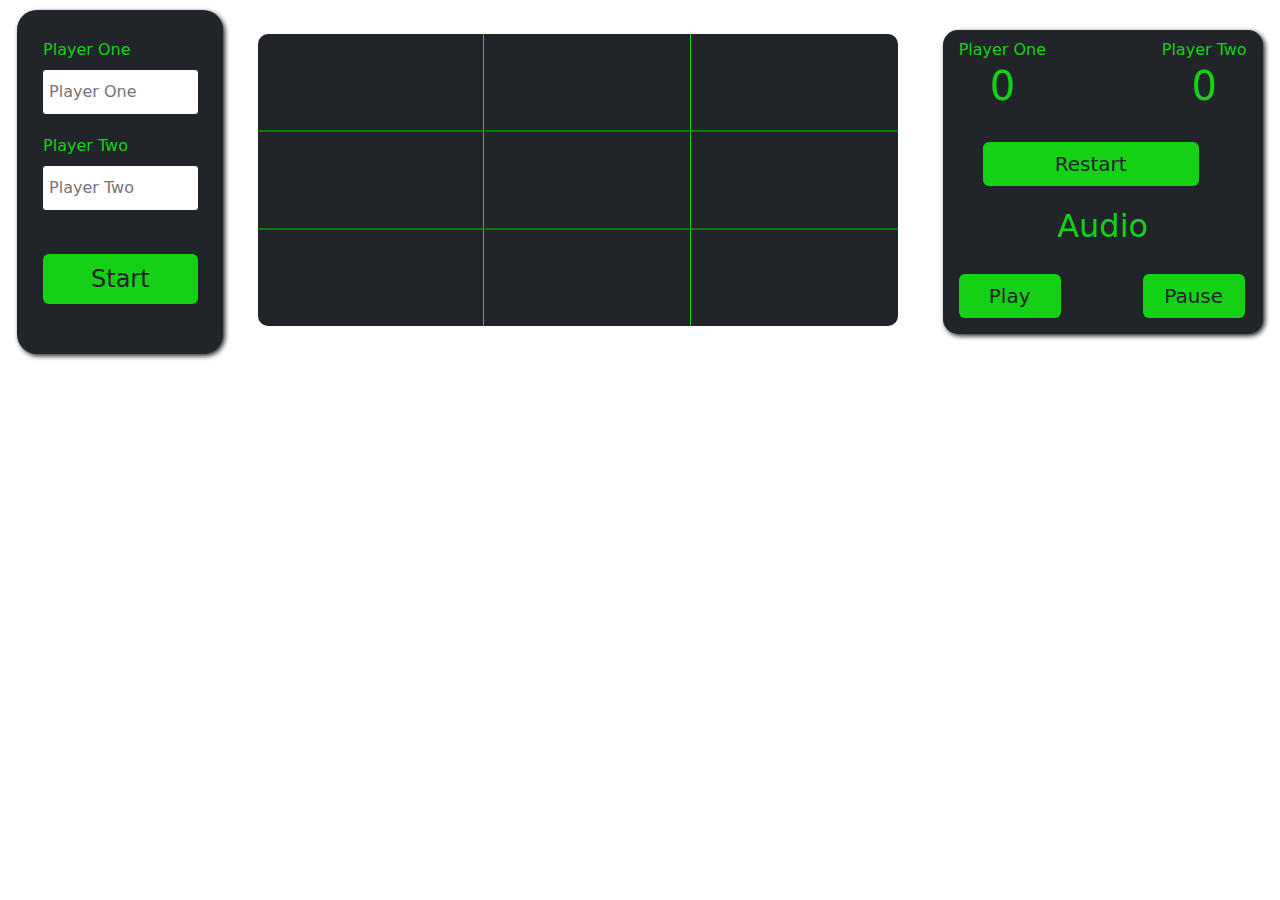
==== tic tac toe/index.html @ 233b1458 "Add files via upload" ====
<!DOCTYPE html>
<html lang="en">
<head>
  <meta charset="UTF-8">
  <meta name="viewport" content="width=device-width, initial-scale=1.0">
  <meta http-equiv="X-UA-Compatible" content="ie=edge">
  <link rel="stylesheet" href="style.css">
  <link rel="stylesheet" href="bootstrap.css">
  <title>Document</title>
</head>
<body> 
  <section class="d-flex align-items-center style1">
    <section class="style5">
      <div id="backgroudc" class="d-flex justify-content-center bg-dark align-items-center pt-4">
        <form class="mb-4 mt-1 w-75" action="fisrtName">
          <label class="form-label" for="First Name">Player One</label><br>
          <input class="inp w-100" type="text" placeholder="Player One" id="pOne"><br>
          <label class="form-label" for="Last Name">Player Two</label><br>
          <input class="inp w-100" type="text" placeholder="Player Two" id="pTwo"><br>
        </form>
        <button class="btn w-75 fs-4" onclick="start()" id="btn">Start</button>
      </div>
      <div class="w-75 bg-dark style4 px-2 pt-2 mt-3">
          <div class="d-flex fit">
            <div style="color:rgb(21, 209, 21); text-align:center;">
              <div id="oDisp">Player One</div>
              <h1 id="oScore" style="text-align:center;">0</h1>
            </div>
            <div style="color:rgb(21, 209, 21); text-align:center;">
              <div id="tDisp">Player Two</div>
              <h1 id="tScore" style="text-align:center;">0</h1>
            </div>
          </div>
          <div class="mt-3 w-75 ms-4">
            <button class="btn fs-5 bt w-100" onclick="restart()" style="background-color:rgb(21, 209, 21);">Restart</button>
          </div>
          <div class="mt-3 mb-3">
            <div class="fs-2" style="color:rgb(21, 209, 21); text-align:center;">Audio</div>
            <div class="d-flex fit2 mt-4">
              <div class="w-50">
                <button class="btn fs-5 bt w-75 ms-2" onclick="tPlay()" style="background-color:rgb(21, 209, 21);">Play</button>
              </div>
              <div class="w-50">
                <button class="btn fs-5 bt w-75 ms-4" onclick="tPause()" style="background-color:rgb(21, 209, 21);">Pause</button>
              </div>
            </div>
          </div>
      </div>
    </section>
    <table class="w-50 bg-dark text-white style2 fs-3 yt" id="yt" border=1>
      <tr style="border-bottom: 2px solid green;">
        <td class="td py-5 pe-1" onclick="keys(event)" id="d1"></td>
        <td class="tds py-5 pe-1" onclick="keys(event)" id="d2"></td>  
        <td class="tdw py-5 pe-1" onclick="keys(event)" id="d3"></td>
      </tr>
      <tr style="border-bottom: 2px solid green;">
        <td class="td py-5 pe-1" onclick="keys(event)" id="d4"></td>
        <td class="tds py-5 pe-1" onclick="keys(event)" id="d5"></td>
        <td class="tdw py-5 pe-1" onclick="keys(event)" id="d6"></td>
      </tr>
      <tr>
        <td class="tdb py-5 pe-1" onclick="keys(event)"id="d7"></td>
        <td class="tdsb pe-1" onclick="keys(event)" id="d8"></td>
        <td class="tdwb py-5 pe-1" onclick="keys(event)"id="d9"></td>
      </tr>
    </table>
    <div class="w-25 bg-dark style44 px-3 pt-2">
        <div class="d-flex fit1 ">
          <div style="color:rgb(21, 209, 21); text-align:center;">
            <div id="ocDisp">Player One</div>
            <h1 id="ocScore" style="text-align:center;">0</h1>
          </div>
          <div style="color:rgb(21, 209, 21); text-align:center;">
            <div id="tcDisp">Player Two</div>
            <h1 id="tcScore" style="text-align:center;">0</h1>
          </div>
        </div>
        <div class="mt-4 w-100">
          <button class="btn fs-5 bt mx-4 w-75" onclick="trestart()" style="background-color:rgb(21, 209, 21);">Restart</button>
        </div>
        <div class="mt-3 mb-3">
          <div class="fs-2" style="color:rgb(21, 209, 21); text-align:center;">Audio</div>
          <div class="d-flex fit22 mt-4 me-3">
            <div class="w-50">
              <button class="btn fs-5 bt w-75" onclick="tcPlay()" style="background-color:rgb(21, 209, 21);">Play</button>
            </div>
            <div class="w-50">
              <button class="btn fs-5 ms-5 bt w-75" onclick="tcPause()" style="background-color:rgb(21, 209, 21);">Pause</button>
            </div>
          </div>
        </div>
      </div>
  </section>
  <script src="app.js"></script>
</body>
</html>
---- tic tac toe/style.css ----
.style1{
  margin-top: 10px;
  flex-wrap: wrap;
  justify-content:space-around;
}
.style2{
  height: 200px;
  border-radius: 10px;
  justify-content: center; 
  align-items:center; 
  margin-bottom: 5px;
  padding-left: 30px;
  border: rgb(21, 209, 21);
}
#btn{
  background-color: rgb(21, 209, 21);
}
.tdb{
  border-right: 1px solid rgb(21, 209, 21);
  display: flex;
  align-items: center;
  justify-content: center;
}
#backgroudc {
  border-radius: 20px;
  padding: 50px 0;
  padding-top: 30px;
  box-shadow: 2px 2px 5px;
  flex-direction:column;
}
.fit1{
  justify-content: space-between;
}
.style3{
  border-radius: 5px;
  margin-top: 5px;
}
.form-label{
  color: rgb(21, 209, 21);
}
.inp {
  border-radius: 10px;
  border: none;
  color: rgb(21, 209, 21);
  padding: 10px 0;
  border-radius: 3px;
  padding-left: 6px;
  margin-bottom: 20px;

}
.style44{
  display: block; 
  margin-left: 10px;
  border-radius:15px; 
  box-shadow: 2px 2px 5px;
}
.style4{
  display: none;
}
.td{
  border-right: 1px solid rgb(21, 209, 21);
  display: flex;
  align-items: center;
  justify-content: center;
}
.tds{
  border-right: 1px solid rgb(21, 209, 21); 
  text-align: center; 
}
.tdsb{
  border-right: 1px solid rgb(21, 209, 21); 
  text-align: center; 
}
.tdwb{
  display: flex;
  align-items: center;
  justify-content: center;
}
.fit22{
  justify-content: space-between;
}
.tdw{
  display: flex;
  align-items: center;
  justify-content: center;
}
@media only screen and (max-width:768px){
  .style1{
    flex-direction: column;
    margin-top:30px;
  }
  .fit2{
    justify-content: space-between;
  }
  .style2{
    margin-top: 20px; 
  }
  .style3{
    display: none;
  }
  .style4{
    display: block;
    margin-left: 10px;
    border-radius:15px; 
    box-shadow: 2px 2px 5px;
  }
  .style44{
    display: none;
  }
  .style5{
    display: flex;
    justify-content: center;
    align-content: center;
    flex-wrap: wrap;
  }
  .fit{
    justify-content: space-between;
  }
  #backgroudc {
    width: 280px;
  }
}
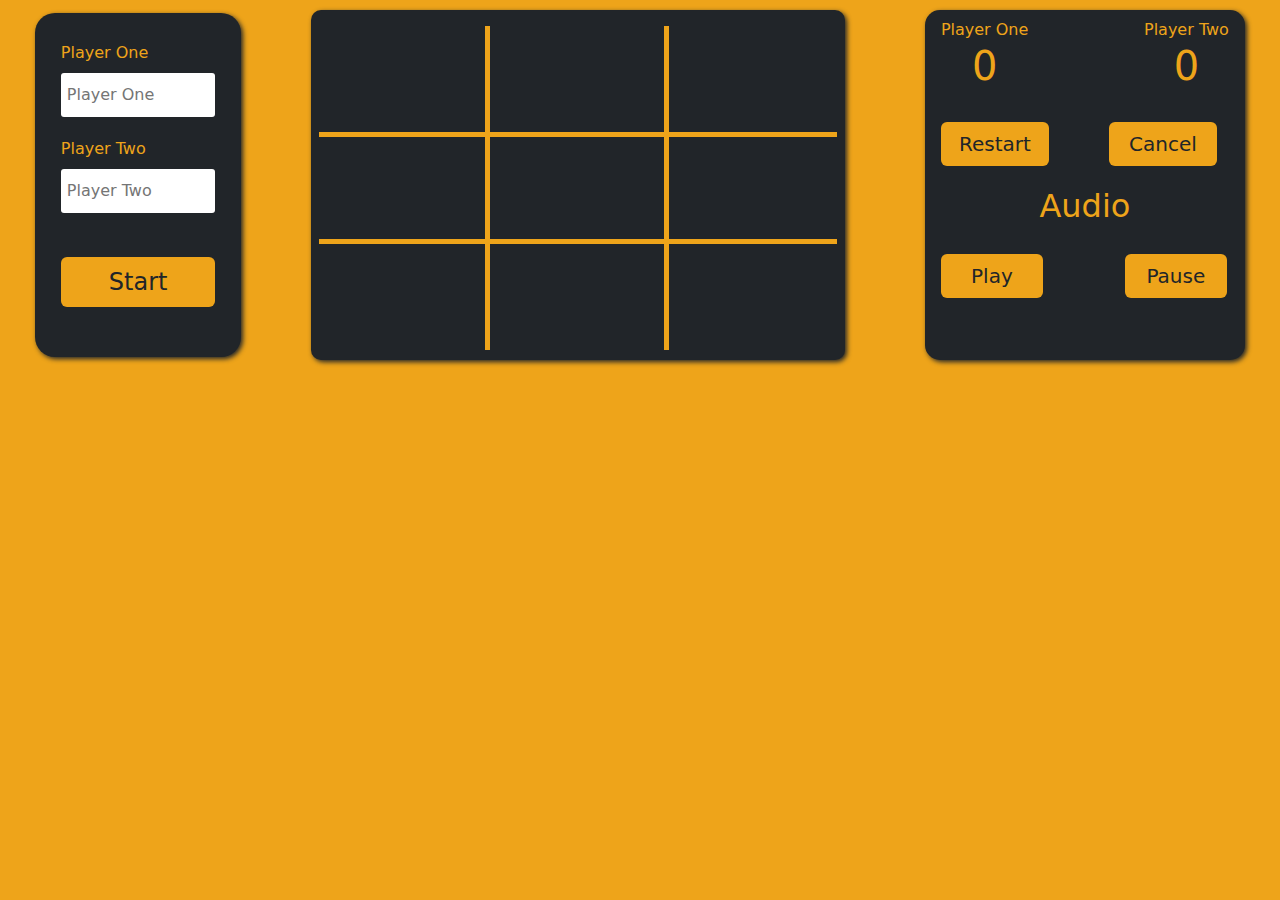
==== commit 7087d9e2: "Add files via upload" ====
--- a/tic tac toe/index.html
+++ b/tic tac toe/index.html
@@ -6,9 +6,28 @@
   <meta http-equiv="X-UA-Compatible" content="ie=edge">
   <link rel="stylesheet" href="style.css">
   <link rel="stylesheet" href="bootstrap.css">
+  <link href="https://cdn.jsdelivr.net/npm/bootstrap@5.0.2/dist/css/bootstrap.min.css" rel="stylesheet" integrity="sha384-EVSTQN3/azprG1Anm3QDgpJLIm9Nao0Yz1ztcQTwFspd3yD65VohhpuuCOmLASjC" crossorigin="anonymous">
   <title>Document</title>
 </head>
-<body> 
+<body class="body"> 
+  <button type="button" style="display:none;" id="alertWord" class="btn btn-primary" data-bs-toggle="modal" data-bs-target="#staticBackdrop">
+  Launch static backdrop modal
+  </button>
+
+
+  <div class="modal fade" id="staticBackdrop" data-bs-backdrop="static" data-bs-keyboard="false" tabindex="-1" aria-labelledby="staticBackdropLabel" aria-hidden="true">
+    <div class="modal-dialog ">
+      <div class="modal-content bg-dark" style="color:rgb(238, 164, 26);">
+        <div class="modal-header">
+          <h5 class="modal-title" id="staticBackdropLabel"></h5>
+          <button type="button" class="btn-close" style="background-color:rgb(238, 164, 26);" data-bs-dismiss="modal" aria-label="Close"></button>
+        </div>
+        <div class="modal-body fs-4" id="modalDisplay">
+        </div>
+      </div>
+    </div>
+  </div>
+
   <section class="d-flex align-items-center style1">
     <section class="style5">
       <div id="backgroudc" class="d-flex justify-content-center bg-dark align-items-center pt-4">
@@ -22,75 +41,104 @@
       </div>
       <div class="w-75 bg-dark style4 px-2 pt-2 mt-3">
           <div class="d-flex fit">
-            <div style="color:rgb(21, 209, 21); text-align:center;">
+            <div style="color:rgb(238, 164, 26); text-align:center;">
               <div id="oDisp">Player One</div>
               <h1 id="oScore" style="text-align:center;">0</h1>
             </div>
-            <div style="color:rgb(21, 209, 21); text-align:center;">
+            <div style="color:rgb(238, 164, 26); text-align:center;">
               <div id="tDisp">Player Two</div>
               <h1 id="tScore" style="text-align:center;">0</h1>
             </div>
           </div>
-          <div class="mt-3 w-75 ms-4">
-            <button class="btn fs-5 bt w-100" onclick="restart()" style="background-color:rgb(21, 209, 21);">Restart</button>
+          <div class="d-flex">
+            <div class="mt-4 w-50">
+              <button class="btn fs-5 bt mx-4 w-75" onclick="trestart()" style="background-color:rgb(238, 164, 26);">Restart</button>
+            </div>
+            <div class="mt-4 w-50">
+              <button class="btn fs-5 bt mx-4 w-75" onclick="cancel()" style="background-color:rgb(238, 164, 26);">Cancel</button>
+            </div>
           </div>
           <div class="mt-3 mb-3">
-            <div class="fs-2" style="color:rgb(21, 209, 21); text-align:center;">Audio</div>
+            <div class="fs-2" style="color:rgb(238, 164, 26); text-align:center;">Audio</div>
             <div class="d-flex fit2 mt-4">
               <div class="w-50">
-                <button class="btn fs-5 bt w-75 ms-2" onclick="tPlay()" style="background-color:rgb(21, 209, 21);">Play</button>
+                <button class="btn fs-5 bt w-75 ms-2" onclick="tPlay()" style="background-color:rgb(238, 164, 26);">Play</button>
               </div>
               <div class="w-50">
-                <button class="btn fs-5 bt w-75 ms-4" onclick="tPause()" style="background-color:rgb(21, 209, 21);">Pause</button>
+                <button class="btn fs-5 bt w-75 ms-4" onclick="tPause()" style="background-color:rgb(238, 164, 26);">Pause</button>
               </div>
             </div>
           </div>
       </div>
     </section>
-    <table class="w-50 bg-dark text-white style2 fs-3 yt" id="yt" border=1>
-      <tr style="border-bottom: 2px solid green;">
-        <td class="td py-5 pe-1" onclick="keys(event)" id="d1"></td>
-        <td class="tds py-5 pe-1" onclick="keys(event)" id="d2"></td>  
-        <td class="tdw py-5 pe-1" onclick="keys(event)" id="d3"></td>
-      </tr>
-      <tr style="border-bottom: 2px solid green;">
-        <td class="td py-5 pe-1" onclick="keys(event)" id="d4"></td>
-        <td class="tds py-5 pe-1" onclick="keys(event)" id="d5"></td>
-        <td class="tdw py-5 pe-1" onclick="keys(event)" id="d6"></td>
-      </tr>
-      <tr>
-        <td class="tdb py-5 pe-1" onclick="keys(event)"id="d7"></td>
-        <td class="tdsb pe-1" onclick="keys(event)" id="d8"></td>
-        <td class="tdwb py-5 pe-1" onclick="keys(event)"id="d9"></td>
-      </tr>
-    </table>
+    <div class="col-10 col-md-5 bg-dark style2 yt d-flex py-2 px-2">
+      <div class="d-flex div mt-2" style="margin-bottom:-5px;">
+        <div class="div2">
+          <button onclick="keys(event)" class="buttons" id="d1"></button>
+        </div>
+        <div class="div222 pe-3">
+          <button onclick="keys(event)" class="buttons" id="d2"></button>
+        </div>
+        <div class="div22 pe-3">
+          <button onclick="keys(event)" class="buttons" id="d3"></button>
+        </div>
+      </div>
+      <div class="d-flex div" style="margin-bottom:-5px;">
+        <div class="div2">
+          <button onclick="keys(event)" class="buttons mt-2" id="d4"></button>
+        </div>
+        <div class="div222 pe-3">
+          <button onclick="keys(event)" class="buttons mt-2" id="d5"></button>
+        </div> 
+        <div class="div22 pe-3">
+          <button onclick="keys(event)" class="buttons mt-2" id="d6"></button>
+        </div>
+      </div>
+      <div class="d-flex div1">
+        <div class="div2">
+          <button onclick="keys(event)" class="buttons mt-2" id="d7"></button>
+        </div>
+        <div class="div222 pe-3">
+          <button onclick="keys(event)" class="buttons mt-2" id="d8"></button>
+        </div>
+        <div class="div22 pe-3">
+          <button onclick="keys(event)" class="buttons mt-2" id="d9"></button>
+        </div>
+      </div>
+    </div>
     <div class="w-25 bg-dark style44 px-3 pt-2">
         <div class="d-flex fit1 ">
-          <div style="color:rgb(21, 209, 21); text-align:center;">
+          <div style="color:rgb(238, 164, 26); text-align:center;">
             <div id="ocDisp">Player One</div>
             <h1 id="ocScore" style="text-align:center;">0</h1>
           </div>
-          <div style="color:rgb(21, 209, 21); text-align:center;">
+          <div style="color:rgb(238, 164, 26); text-align:center;">
             <div id="tcDisp">Player Two</div>
             <h1 id="tcScore" style="text-align:center;">0</h1>
           </div>
         </div>
-        <div class="mt-4 w-100">
-          <button class="btn fs-5 bt mx-4 w-75" onclick="trestart()" style="background-color:rgb(21, 209, 21);">Restart</button>
+        <div class="d-flex">
+          <div class="mt-4 w-50">
+            <button class="btn fs-5 bt me-3 w-75" onclick="trestart()" style="background-color:rgb(238, 164, 26);">Restart</button>
+          </div>
+          <div class="mt-4 w-50">
+            <button class="btn fs-5 bt ms-4 w-75" onclick="tcancel()" style="background-color:rgb(238, 164, 26);">Cancel</button>
+          </div>
         </div>
         <div class="mt-3 mb-3">
-          <div class="fs-2" style="color:rgb(21, 209, 21); text-align:center;">Audio</div>
+          <div class="fs-2" style="color:rgb(238, 164, 26); text-align:center;">Audio</div>
           <div class="d-flex fit22 mt-4 me-3">
             <div class="w-50">
-              <button class="btn fs-5 bt w-75" onclick="tcPlay()" style="background-color:rgb(21, 209, 21);">Play</button>
+              <button class="btn fs-5 bt w-75" onclick="tcPlay()" style="background-color:rgb(238, 164, 26);">Play</button>
             </div>
             <div class="w-50">
-              <button class="btn fs-5 ms-5 bt w-75" onclick="tcPause()" style="background-color:rgb(21, 209, 21);">Pause</button>
+              <button class="btn fs-5 ms-5 bt w-75" onclick="tcPause()" style="background-color:rgb(238, 164, 26);">Pause</button>
             </div>
           </div>
         </div>
       </div>
   </section>
   <script src="app.js"></script>
+  <script src="bootstrap.bundle.js"></script>
 </body>
 </html>--- a/tic tac toe/style.css
+++ b/tic tac toe/style.css
@@ -1,22 +1,51 @@
+.body {
+  background-color: rgb(238, 164, 26); 
+}
 .style1{
   margin-top: 10px;
   flex-wrap: wrap;
   justify-content:space-around;
 }
 .style2{
-  height: 200px;
+  height: 350px;
+  font-size: 4em;
+  box-shadow: 2px 2px 5px;
+  flex-direction: column;
   border-radius: 10px;
-  justify-content: center; 
-  align-items:center; 
-  margin-bottom: 5px;
-  padding-left: 30px;
-  border: rgb(21, 209, 21);
+  font-family: 'Courier New', Courier, monospace;
+}
+.div{
+  justify-content: space-between;
+  height: 33.33%;
+  border-bottom: 5px solid rgb(238, 164, 26);
+}
+.div1{
+  justify-content: space-between;
+  height: 33.33%;
+}
+.div2{
+  width: 33%;
+  border-right: 5px solid rgb(238, 164, 26);
+}
+.div22{
+  width: 28%;
+}
+.div222{
+  width: 30%;
+  border-right: 5px solid rgb(238, 164, 26);
+}
+.buttons{
+  background-color:transparent; 
+  border:none; 
+  height: 95px;
+  width: 100%;
+  color:rgb(238, 164, 26);
 }
 #btn{
-  background-color: rgb(21, 209, 21);
+  background-color: rgb(238, 164, 26);
 }
 .tdb{
-  border-right: 1px solid rgb(21, 209, 21);
+  border-right: 1px solid rgb(238, 164, 26);
   display: flex;
   align-items: center;
   justify-content: center;
@@ -36,12 +65,12 @@
   margin-top: 5px;
 }
 .form-label{
-  color: rgb(21, 209, 21);
+  color: rgb(238, 164, 26);
 }
 .inp {
   border-radius: 10px;
   border: none;
-  color: rgb(21, 209, 21);
+  color: rgb(238, 164, 26);
   padding: 10px 0;
   border-radius: 3px;
   padding-left: 6px;
@@ -50,6 +79,7 @@
 }
 .style44{
   display: block; 
+  height: 350px;
   margin-left: 10px;
   border-radius:15px; 
   box-shadow: 2px 2px 5px;
@@ -57,32 +87,8 @@
 .style4{
   display: none;
 }
-.td{
-  border-right: 1px solid rgb(21, 209, 21);
-  display: flex;
-  align-items: center;
-  justify-content: center;
-}
-.tds{
-  border-right: 1px solid rgb(21, 209, 21); 
-  text-align: center; 
-}
-.tdsb{
-  border-right: 1px solid rgb(21, 209, 21); 
-  text-align: center; 
-}
-.tdwb{
-  display: flex;
-  align-items: center;
-  justify-content: center;
-}
 .fit22{
   justify-content: space-between;
-}
-.tdw{
-  display: flex;
-  align-items: center;
-  justify-content: center;
 }
 @media only screen and (max-width:768px){
   .style1{
@@ -94,12 +100,17 @@
   }
   .style2{
     margin-top: 20px; 
+    height: 300px;
+  }
+  .buttons{
+    height: 78px;
   }
   .style3{
     display: none;
   }
   .style4{
     display: block;
+    height: 350px;
     margin-left: 10px;
     border-radius:15px; 
     box-shadow: 2px 2px 5px;
